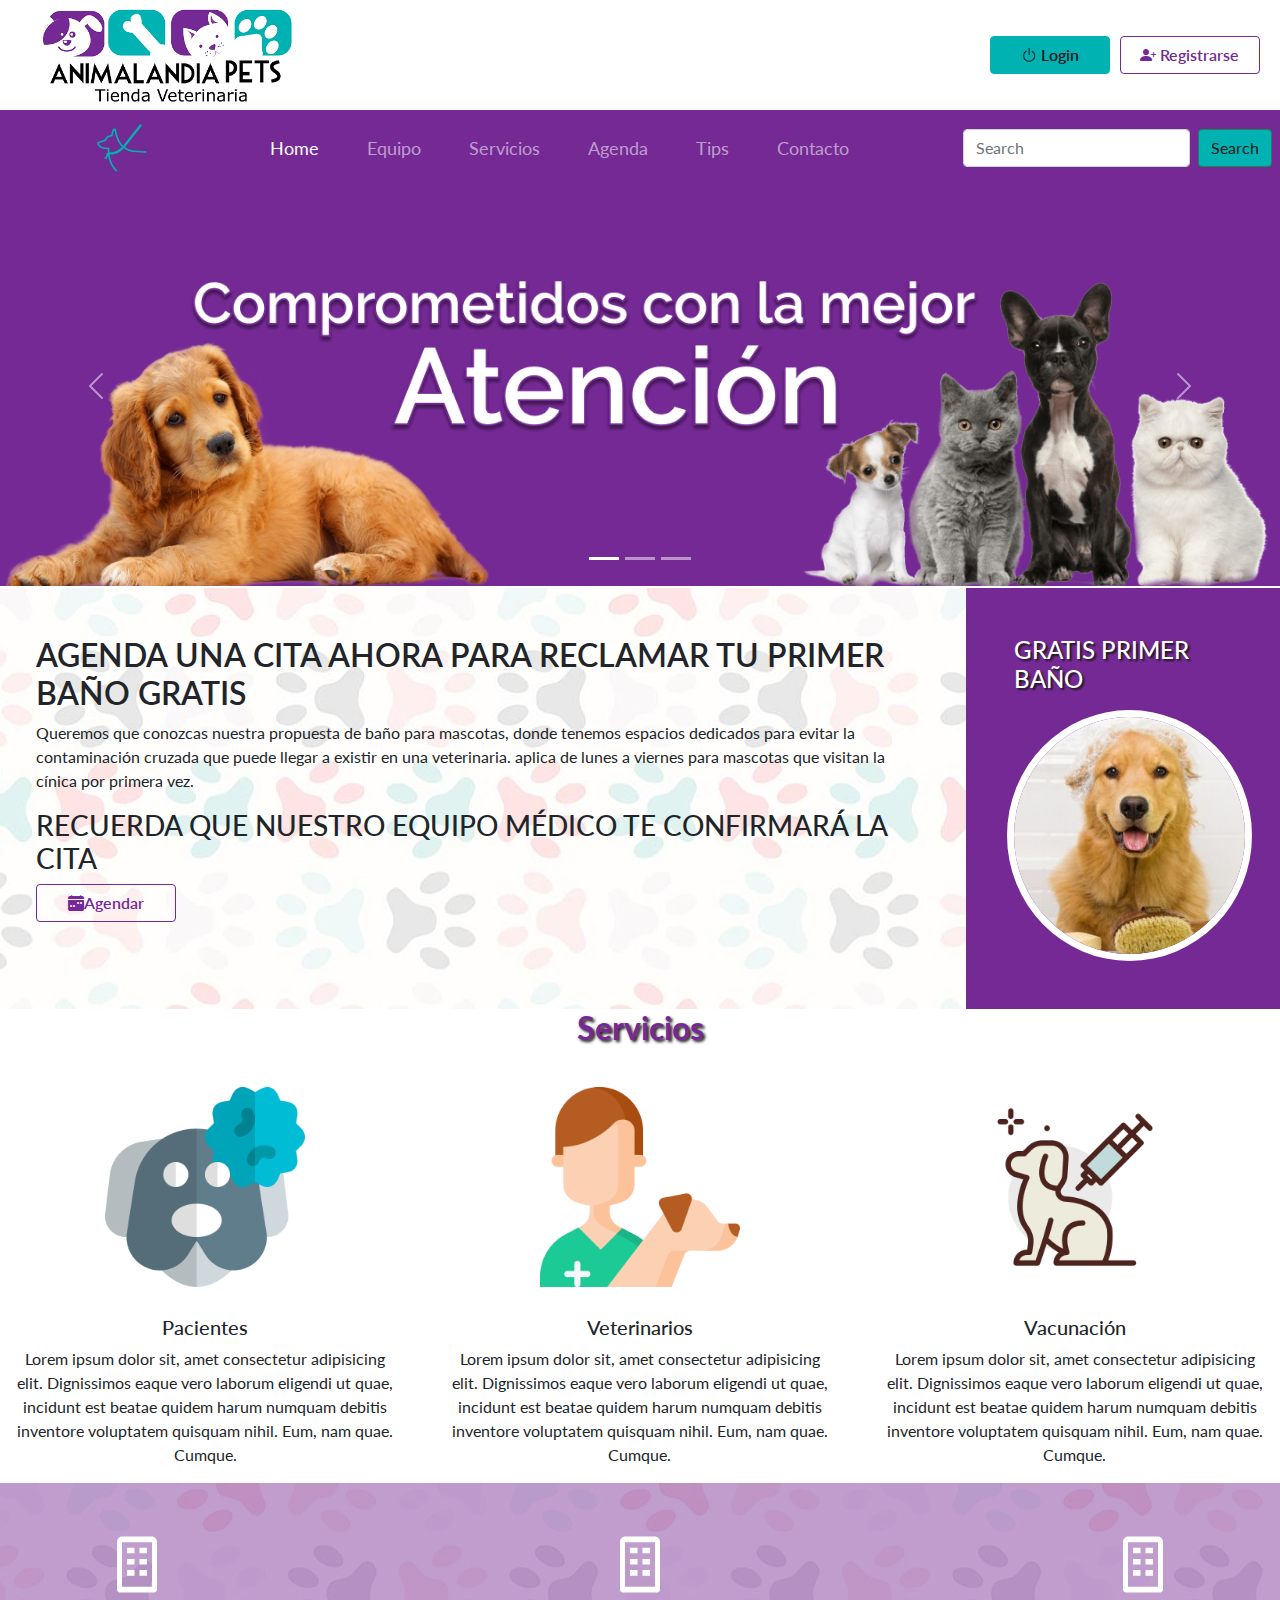
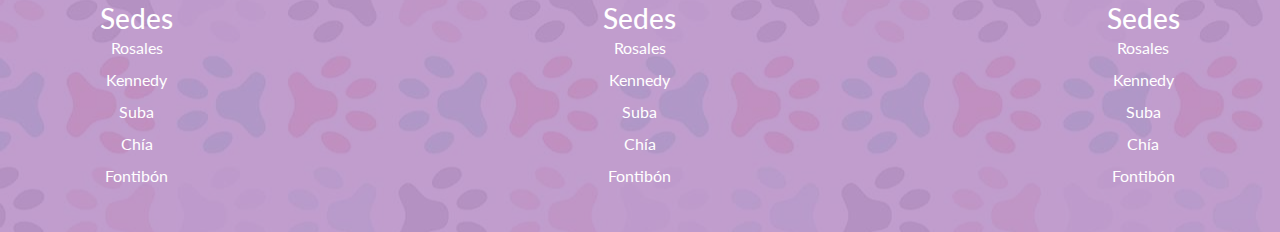
==== index.html @ 99bdf79d "Se cambia archivo homeb.html por index.html" ====
<!DOCTYPE html>
<html lang="es-Es">
<head>
    <meta charset="UTF-8">
    <title>Intro Bootstrap</title>
    <meta name="viewport" content="width=device-width, initial-scale=1.0" />
    <link rel="stylesheet" type="text/css" href="css/bootstrap.css">
    <link rel="stylesheet" type="text/css" href="css/styleb.css">
    <link rel="stylesheet" href="https://cdn.jsdelivr.net/npm/bootstrap-icons@1.8.1/font/bootstrap-icons.css">
</head>
<body>

    <div class="container-fluid overflow-hidden">
        <header>
            <div class="row align-items-center">
                <div class="header-logo col-12 col-md-4 col-xl-3"> 
                    <img src="img/logo.jpg" alt="Logo">
                </div>
                <div class="col-12 col-md-4 col-xl-5 ">

                </div>
                <div class="header-buttons col-12 col-md-4 col-xl-4">
                    <a href="login.html"><button type="button" class="btn btn-primary "><i class="bi bi-power pe-1 "></i>Login</button></a>
                    <button type="button" class="btn btn-outline-primary "><i class="bi bi-person-plus-fill pe-1"></i>Registrarse</button>
                </div>
            </div>
        </header>
        <nav class="navbar navbar-expand-lg navbar-dark " style="background-color: rgb(117,41,149);">
            <div class="container-fluid">
                <a class="navbar-brand" href="#"><img src="img/dog_leash_icon_134488 1.svg" class="img-fluid mx-5" alt="logonav"></a>
                <button class="navbar-toggler" type="button" data-bs-toggle="collapse" data-bs-target="#navbarSupportedContent" aria-controls="navbarSupportedContent" aria-expanded="false" aria-label="Toggle navigation">
                <span class="navbar-toggler-icon"></span>
                </button>
                <div class="collapse navbar-collapse" id="navbarSupportedContent">
                <ul class="navbar-nav me-auto mb-2 mb-lg-0 mx-auto">
                    <li class="nav-item">
                    <a class="nav-link active mx-3" aria-current="page" href="index.html">Home</a>
                    </li>
                    <li class="nav-item">
                    <a class="nav-link mx-3" href="equipo.html">Equipo</a>
                    </li>
                    <li class="nav-item mx-3">
                    <a class="nav-link " aria-current="page" href="servicios.html">Servicios</a>
                    </li>
                    <li class="nav-item mx-3">
                    <a class="nav-link" href="#">Agenda</a>
                    </li>
                    <li class="nav-item mx-3">
                    <a class="nav-link" aria-current="page" href="tips.html">Tips</a>
                    </li>
                    <li class="nav-item mx-3">
                    <a class="nav-link" href="contacto.html">Contacto</a>
                    </li>
                </ul>
                <form class="d-flex ">
                    <input class="form-control mx-2" type="search" placeholder="Search" aria-label="Search">
                    <button class="btn btn-outline-success me-2" style="background-color:#00B2B1; color: #191919;" type="submit">Search</button>
                </form>
                </div>
            </div>
        </nav>
        <div id="carouselExampleIndicators" class="carousel slide" data-bs-ride="carousel">
            <div class="carousel-indicators">
                <button type="button" data-bs-target="#carouselExampleIndicators" data-bs-slide-to="0" class="active" aria-current="true" aria-label="Slide 1"></button>
                <button type="button" data-bs-target="#carouselExampleIndicators" data-bs-slide-to="1" aria-label="Slide 2"></button>
                <button type="button" data-bs-target="#carouselExampleIndicators" data-bs-slide-to="2" aria-label="Slide 3"></button>
            </div>
            <div class="carousel-inner">
                <div class="carousel-item active">
                <img src="img/Banner-2.png" class="d-block w-100" alt="Banner-1">
                </div>
                <div class="carousel-item">
                <img src="img/Banner-1.png" class="d-block w-100" alt="Banner-2">
                </div>
                <div class="carousel-item">
                <img src="img/Banner.png" class="d-block w-100" alt="Banner-3">
                </div>
            </div>
            <button class="carousel-control-prev" type="button" data-bs-target="#carouselExampleIndicators" data-bs-slide="prev">
                <span class="carousel-control-prev-icon" aria-hidden="true"></span>
                <span class="visually-hidden">Previous</span>
            </button>
            <button class="carousel-control-next" type="button" data-bs-target="#carouselExampleIndicators" data-bs-slide="next">
                <span class="carousel-control-next-icon" aria-hidden="true"></span>
                <span class="visually-hidden">Next</span>
            </button>
        </div>
        <section id="agenda">
            <div class="row">
                <div class="agenda-cita col-12 col-md-6 col-xl-9">
                    <h1>AGENDA UNA CITA AHORA PARA RECLAMAR TU PRIMER BAÑO GRATIS</h1>
                    <p>Queremos que conozcas nuestra propuesta de baño para mascotas, donde tenemos espacios dedicados para evitar la contaminación cruzada que puede llegar a existir en una veterinaria. aplica de lunes a viernes para mascotas que visitan la cínica por primera vez.</p>
                    <h3>RECUERDA QUE NUESTRO EQUIPO MÉDICO TE CONFIRMARÁ LA CITA</h3>
                    <button type="button" class="btn btn-outline-primary"><i class="bi bi-calendar-week-fill"></i></i>Agendar</button>
                </div>
                <div class="agenda-promocion d-flex flex-column align-items-center col-12 col-md-6 col-xl-3">
                    <h1 class="mb-3">GRATIS PRIMER BAÑO</h1>
                    <img class="rounded-circle " src="img/golden.jpg" alt="Perro Golden Tetriver">
                </div>
            </div>
        </section>
        <h2 class="tseccion text-center mb-4">Servicios</h2>
    <section id="servicios">
        <div class="row">
            <div class="col-12 col-md-4">
                <div class="card">
                    <img src="img/paciente.png" class="card-img-top mx-auto my-3" alt="...">
                <div class="card-body">
                    <h5 class="card-subtitle text-center mb-2">Pacientes</h5>
                    <p class="card-text text-center">Lorem ipsum dolor sit, amet consectetur adipisicing elit. Dignissimos eaque vero laborum eligendi ut quae, incidunt est beatae quidem harum numquam debitis inventore voluptatem quisquam nihil. Eum, nam quae. Cumque.</p>
                </div>
                </div>
            </div>
            <div class="col-12 col-md-4">
                <div class="card">
                    <img src="img/veterinario.png" class="card-img-top mx-auto my-3" alt="...">
                <div class="card-body">
                    <h5 class="card-subtitle text-center mb-2">Veterinarios</h5>
                    <p class="card-text text-center">Lorem ipsum dolor sit, amet consectetur adipisicing elit. Dignissimos eaque vero laborum eligendi ut quae, incidunt est beatae quidem harum numquam debitis inventore voluptatem quisquam nihil. Eum, nam quae. Cumque.</p>
                </div>
                </div>
            </div>
            <div class="col-12 col-md-4">
                <div class="card">
                    <img src="img/vacunacion.png" class="card-img-top mx-auto my-3" alt="...">
                <div class="card-body">
                    <h5 class="card-subtitle text-center mb-2">Vacunación</h5>
                    <p class="card-text text-center">Lorem ipsum dolor sit, amet consectetur adipisicing elit. Dignissimos eaque vero laborum eligendi ut quae, incidunt est beatae quidem harum numquam debitis inventore voluptatem quisquam nihil. Eum, nam quae. Cumque.</p>
                </div>
            </div>
            </div>
        </div>
        <footer class="boxfooter container-fluid">
            <div class="box-footer row text-center justify-content-between px-5 pt-5">
                <div class="col col-12 col-xl-2">
                    <img class="mb-1" src="img/bx-building 1.svg" alt="icono-building">
                    <h3 class="mb-1">Sedes</h3>
                    <p class="lh-1">Rosales</p>
                    <p class="lh-1">Kennedy</p>
                    <p class="lh-1">Suba</p>
                    <p class="lh-1">Chía</p>
                    <p class="lh-1 my-0">Fontibón</p>
                </div>
                <div class="col col-12 col-xl-2">
                    <img class="mb-1" src="img/bx-building 1.svg" alt="icono-building">
                    <h3 class="mb-1">Sedes</h3>
                    <p class="lh-1">Rosales</p>
                    <p class="lh-1">Kennedy</p>
                    <p class="lh-1">Suba</p>
                    <p class="lh-1">Chía</p>
                    <p class="lh-1 my-0">Fontibón</p>
                </div>
                <div class="col col-12 col-xl-2">
                    <img class="mb-1" src="img/bx-building 1.svg" alt="icono-building">
                    <h3 class="mb-1">Sedes</h3>
                    <p class="lh-1">Rosales</p>
                    <p class="lh-1">Kennedy</p>
                    <p class="lh-1">Suba</p>
                    <p class="lh-1">Chía</p>
                    <p class="lh-1 my-0">Fontibón</p>
                </div>
            </div>
        </footer>
    </div>  
<script src="js/bootstrap.js"></script>
</body>
</html>
---- css/styleb.css ----
@import url('https://fonts.googleapis.com/css2?family=Lato:ital,wght@0,100;0,300;0,400;0,700;0,900;1,100;1,300;1,400;1,700;1,900&display=swap');

*{box-sizing: border-box;}

:root{
	--dark-color:#191919;
	--white-color:#FFFFFF;
	--purple-color:rgb(117,41,149);
	--blue-color:#00B2B1;
    --bluelight-color:rgba(0,178,209,0.47);
	--gray-color:#828282;
	--ligh-color:#F3F3F3;
    --purplelight-color:rgba(117, 41, 149, 0.45);
}
body{
    font-family: 'Lato', sans-serif;
}

.header-logo img{
    max-width: 300px;
    margin: 0 20px;
    padding: 5px;
}

.container-fluid{
    padding-left: 0;
    padding-right: 0;
}

.header-buttons{
    display: flex;
    justify-content: end;
}

.btn-primary{
    width: 120px;
    color: var(--dark-color);
    background-color: var(--blue-color);
    border-color: var(--blue-color);
    font-weight: 600;
    margin-right: 10px;
}

.btn-primary:hover {
    color: var(--blue-color);
    background-color:var(--white-color);
    border-color: var(--blue-color)
}

.btn-outline-primary{
    width: 140px;
    color: var(--purple-color);
    border-color: var(--purple-color);
    font-weight: 600;
    margin-right: 20px;
}

.btn-outline-primary:hover {
    background-color: var(--purple-color);
    border-color: var(--white-color);
}

.navbar-brand img {
    height: 50px;
}

.nav-item a{
    font-size:18px;
}

#agenda{
    margin-top: 0.1rem; 
}

.agenda-cita{
    background-image: url(../img/fondo.jpg);
    padding: 3rem;
}
.agenda-cita h1{
    font-size: 2rem;
    font-weight: 600;
}
.agenda-promocion{
    background-color: var(--purple-color);
    padding: 3rem;
}

.agenda-promocion h1{
    font-size: 1.5rem;
    color: var(--white-color);
    text-shadow: 2px 2px 2px var(--dark-color);
}

.agenda-promocion img{
    border: 7px solid var(--white-color);
}

.tseccion{
    color: var(--purple-color);
    font-weight: bolder;
    text-shadow: 2px 2px 3px var(--dark-color);
}
.card{
    border: none;
}
.card img{
    max-width: 200px;
}

.img-fluid{
    width: 100%;
}

.card-title{
    color: var(--purple-color);
}

.boxfooter{
    background-image: url(../img/fondo.jpg);
}

.box-footer{
    background-color: var(--purplelight-color);
    padding: 3rem 0;
    color: white;
    font-size: 16px;
}

.card-body p{
    text-align: justify;
}

.fondotips{
    background-image: url(../img/Frame\ 2\ \(1\).svg);
    background-repeat: no-repeat;
    padding: 45px;
}
.cardtip1{
    background-color: var(--purplelight-color);
    border-radius: 30px;
}

.cardtip2{
    background-color: var(--bluelight-color);
    border-radius: 30px;
}

.cardtip1 img,.cardtip2 img{
margin-left: 5px;
}

.formcontacto{
    background-color:var(--purplelight-color);
    box-shadow: 1px 1px 2px var(--purple-color);
    padding: 15px 48px;
    border-radius: 28px;
    display: flex;
    flex-direction: column;
}

.formcontacto label{
    color: var(--purple-color);
    font-weight: 700;
    margin: 0;
}

#mensajeform{
    height: 100px;
}

.enviarform{
    background-color: var(--purple-color);
    border-radius: 5px;
    border-style: none;
    color: var(--white-color);
    margin: auto;
}

.contenedorl{
    background-color: rgba(156, 154, 154, 0.178);
    box-shadow: 1px 1px 2px var(--dark-color);
    color: var(--purple-color);
}

.iconlogin i{
    background-color: var(--white-color);
    padding: 0.7rem 1rem;
    color: var(--purple-color);
    border: 4px solid var(--gray-color);
}

.login-b-ingresar{
    width: 100%;
    margin: 5px 0;
}

.registro-b-ingresar{
    width: 100%;
    margin: 5px 0;
    background-color: var(--purple-color);
    border-color: var(--purple-color);
}

.usuario-dash{
    color: var(--purple-color);
    display: flex;
    text-align: end;
}

.usuario-dash i{
    color: var(--purple-color);
}

.img-dash{
    border: 3px solid var(--purple-color);
}

.menu-dash a{
    color:var(--ligh-color);
    text-decoration: none;
    padding: 1rem;
    display: block;
    font-family: 'Lato', sans-serif;
}
.menu-dash a:hover{
    background-color: var(--purple-color);
    border-left: 3px solid var(--white-color);
    padding-left: 40px;
    transition: all 2s;
    color: var(--ligh-color);
}
.contenido-dash p{
    text-align: justify;
}

.btnazul{
    padding: 0.5rem;
    font-size: 00.8rem;
    border: none;
    cursor: pointer;
    background-color: var(--blue-color);
}

.btnmorado{
    padding: 0.4rem 0.7rem;
    font-size: 1rem;
    border: none;
    cursor: pointer;
    background-color: var(--purple-color);
    color: var(--white-color);
    text-decoration: none;
}

.btnmorado:hover{
    color: var(--white-color);
}

.table th{
    border: 2px solid var(--dark-color);
    background-color: var(--purple-color);
    color: var(--white-color);
    padding: 7px 0; 
}

.table td{
    border: 2px solid var(--dark-color);
    text-align: center;
    font-weight: 900;
}


@media (min-width: 992px){
    .dash{
        height: 84vh;
    }
}
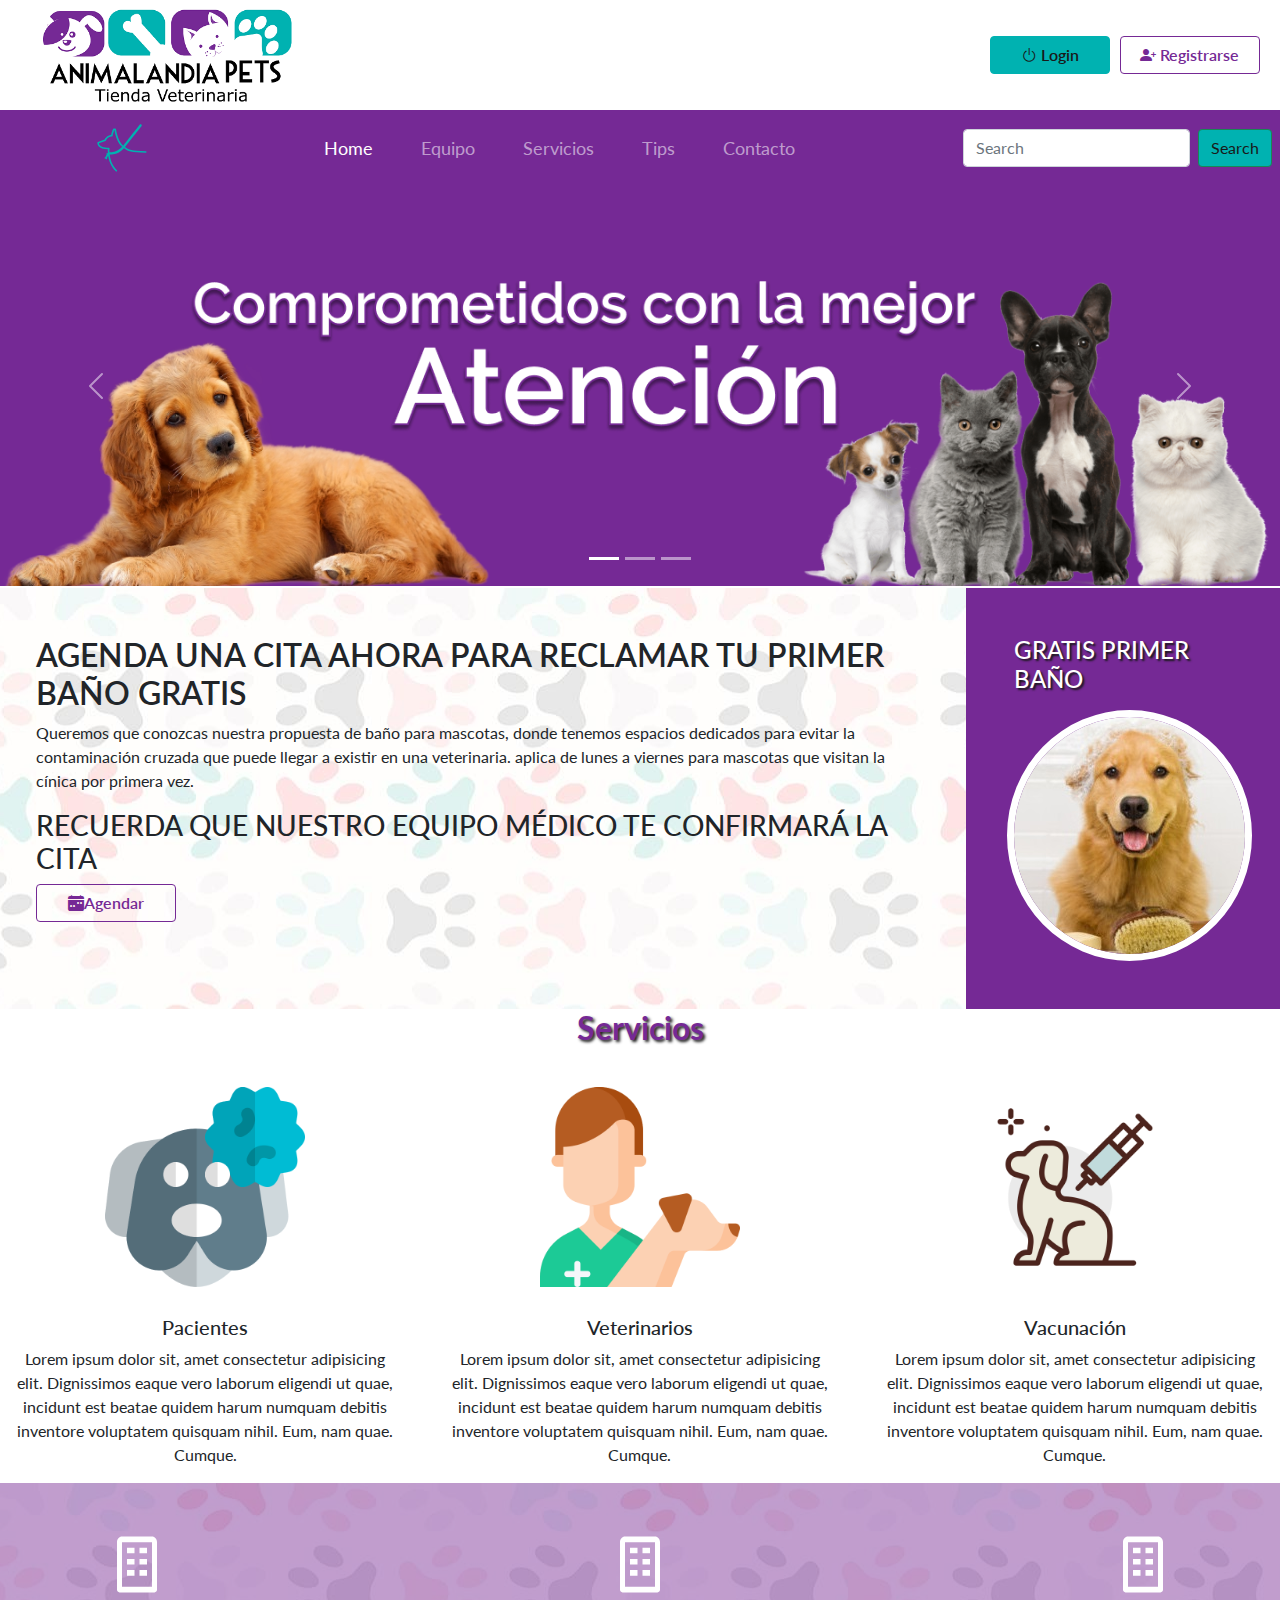
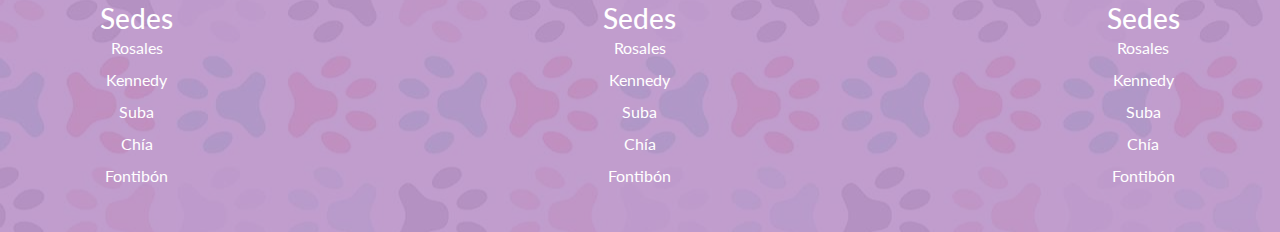
==== commit 859e7905: "Corrección script en todas las paginas, correcciín imagen login.html,se agregan páginas de dashboard" ====
--- a/index.html
+++ b/index.html
@@ -5,8 +5,11 @@
     <title>Intro Bootstrap</title>
     <meta name="viewport" content="width=device-width, initial-scale=1.0" />
     <link rel="stylesheet" type="text/css" href="css/bootstrap.css">
+    <link href="https://cdn.jsdelivr.net/npm/bootstrap@5.1.3/dist/css/bootstrap.min.css" rel="stylesheet" integrity="sha384-1BmE4kWBq78iYhFldvKuhfTAU6auU8tT94WrHftjDbrCEXSU1oBoqyl2QvZ6jIW3" crossorigin="anonymous">
     <link rel="stylesheet" type="text/css" href="css/styleb.css">
     <link rel="stylesheet" href="https://cdn.jsdelivr.net/npm/bootstrap-icons@1.8.1/font/bootstrap-icons.css">
+
+
 </head>
 <body>
 
@@ -41,9 +44,6 @@
                     </li>
                     <li class="nav-item mx-3">
                     <a class="nav-link " aria-current="page" href="servicios.html">Servicios</a>
-                    </li>
-                    <li class="nav-item mx-3">
-                    <a class="nav-link" href="#">Agenda</a>
                     </li>
                     <li class="nav-item mx-3">
                     <a class="nav-link" aria-current="page" href="tips.html">Tips</a>
@@ -162,6 +162,8 @@
             </div>
         </footer>
     </div>  
-<script src="js/bootstrap.js"></script>
+    <script src="https://cdn.jsdelivr.net/npm/bootstrap@5.1.3/dist/js/bootstrap.bundle.min.js" integrity="sha384-ka7Sk0Gln4gmtz2MlQnikT1wXgYsOg+OMhuP+IlRH9sENBO0LRn5q+8nbTov4+1p" crossorigin="anonymous"></script>
+    <script src="https://cdn.jsdelivr.net/npm/@popperjs/core@2.10.2/dist/umd/popper.min.js" integrity="sha384-7+zCNj/IqJ95wo16oMtfsKbZ9ccEh31eOz1HGyDuCQ6wgnyJNSYdrPa03rtR1zdB" crossorigin="anonymous"></script>
+    <script src="https://cdn.jsdelivr.net/npm/bootstrap@5.1.3/dist/js/bootstrap.min.js" integrity="sha384-QJHtvGhmr9XOIpI6YVutG+2QOK9T+ZnN4kzFN1RtK3zEFEIsxhlmWl5/YESvpZ13" crossorigin="anonymous"></script>
 </body>
 </html>--- a/css/styleb.css
+++ b/css/styleb.css
@@ -178,8 +178,9 @@
 
 .contenedorl{
     background-color: rgba(156, 154, 154, 0.178);
-    box-shadow: 1px 1px 2px var(--dark-color);
-    color: var(--purple-color);
+    box-shadow: 2px 2px 7px var(--dark-color);
+    color: var(--purple-color);
+    margin: 10px 0;
 }
 
 .iconlogin i{
@@ -257,21 +258,29 @@
 
 .table th{
     border: 2px solid var(--dark-color);
-    background-color: var(--purple-color);
-    color: var(--white-color);
+    background-color:var(--purplelight-color);
     padding: 7px 0; 
 }
 
 .table td{
     border: 2px solid var(--dark-color);
     text-align: center;
-    font-weight: 900;
-}
-
-
+    font-weight: 700;
+}
+
+.cono{
+    font-size: 280px;
+}
+
+@media (min-width: 768px){
+    .contenido-dash{
+        height: 59.3vh;
+    }
+
+}
 @media (min-width: 992px){
-    .dash{
-        height: 84vh;
+    .contenido-dash{
+        height: 85.4vh;
     }
 }
 
